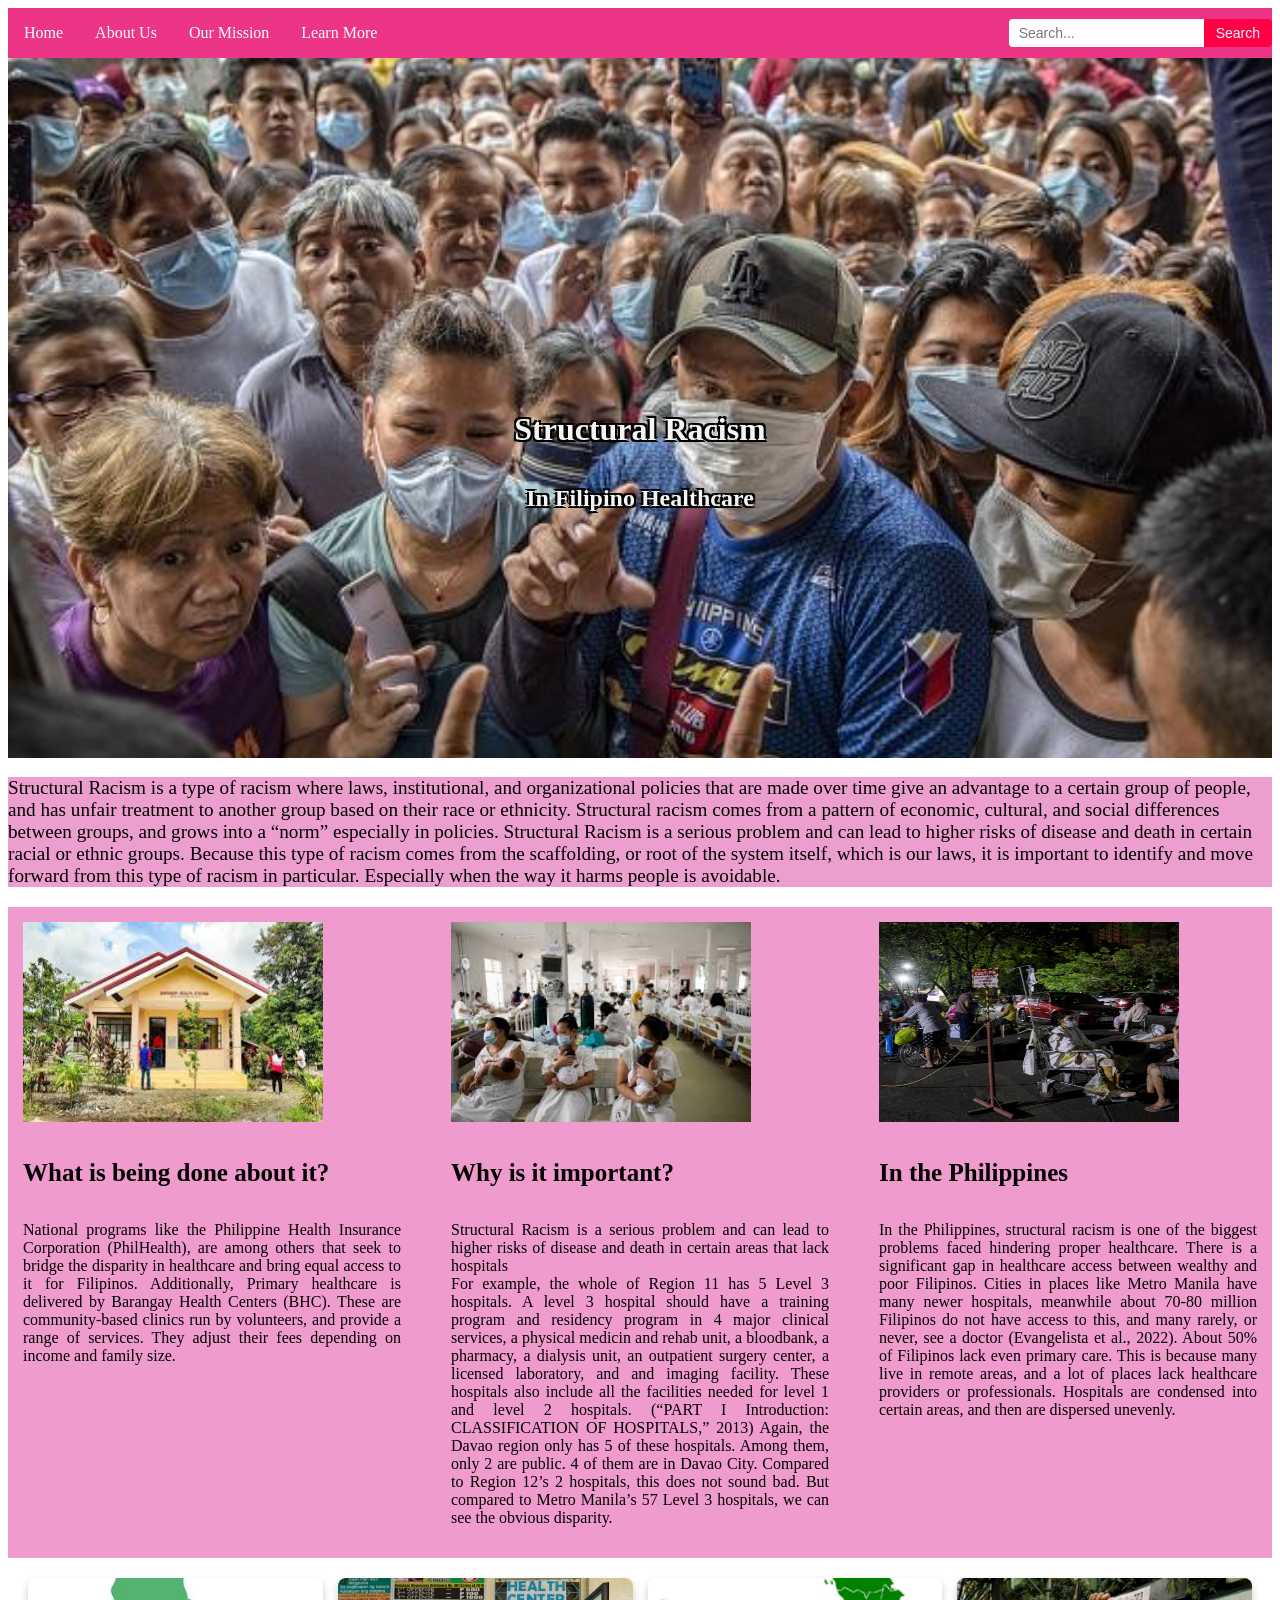
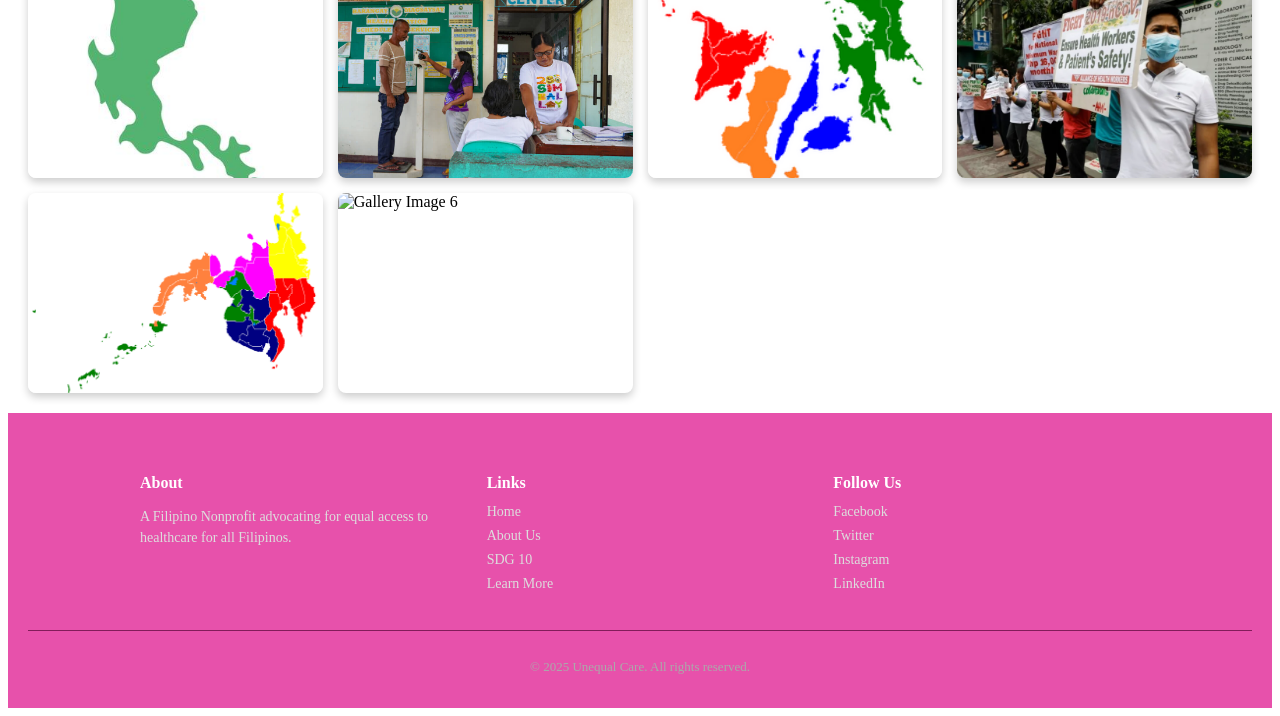
==== strucracism.html @ 386aaed8 "Add files via upload" ====
<!DOCTYPE html>
<html lang="en">
<head>
    <meta charset="UTF-8">
    <meta name="viewport" content="width=device-width, initial-scale=1.0">
    <title>Document</title>
    <link rel="stylesheet" href="styles.css">
</head>
<body>
<nav class="nav">
   <ul class="nav-b">
    <li><a href="home.html">Home</a></li>
    <li><a href="index.html">About Us</a></li>
    <li><a href="inequality.html">Our Mission</a></li>
    <li><a href="strucracism.html">Learn More</a></li>
  </ul>

  <!-- Search bar -->
  <div class="search-container">
    <input type="text" placeholder="Search...">
    <button type="submit">Search</button>
  </div>
</nav>

<div class="cover-Structural" style="background-color: rgba(232, 136, 194, 0.8);">
    <h1 class="hero-text-cover">Structural Racism</h1>
    <h2 class="hero-text-2">In Filipino Healthcare</h2>
</div>

<div style="background-color: rgba(232, 136, 194, 0.8);">
    <p style="font-size: larger;">Structural Racism is a type of racism where laws, institutional, and organizational policies that are made over time give an advantage to a certain group of people, and has unfair treatment to another group based on their race or ethnicity. Structural racism comes from a pattern of economic, cultural, and social differences between groups, and grows into a “norm” especially in policies.

	Structural Racism is a serious problem and can lead to higher risks of disease and death in certain racial or ethnic groups. Because this type of racism comes from the scaffolding, or root of the system itself, which is our laws, it is important to identify and move forward from this type of racism in particular. Especially when the way it harms people is avoidable.
</p>
</div>

<div style="background-color: rgba(237, 131, 193, 0.8);">

      <div class="content-container" class="about-text">
    <div class="content-home-B">
      <img src="BHC.jfif" alt="structural racism" style="width:300px;height:200px;">
      <h4 style="font-size: 25px;">What is being done about it?</h4>
      <p>National programs like the Philippine Health Insurance Corporation (PhilHealth), are among others that seek to bridge the disparity in healthcare and bring equal access to it for Filipinos. 

Additionally, Primary healthcare is delivered by Barangay Health Centers (BHC). These are community-based clinics run by volunteers, and provide a range of services. They adjust their fees depending on income and family size.
</p>
    </div>
    <div class="content-home-B">
      <img src="hospital.jfif" alt="In the PH" style="width:300px;height:200px;">
      <h4 style="font-size: 25px;">Why is it important?</h4>
        <p>Structural Racism is a serious problem and can lead to higher risks of disease and death in certain areas that lack hospitals <br> For example, the whole of Region 11 has 5 Level 3 hospitals. A level 3 hospital should have a training program and residency program in 4 major clinical services, a physical medicin and rehab unit, a bloodbank, a pharmacy, a dialysis unit, an outpatient surgery center, a licensed laboratory, and and imaging facility. These hospitals also include all the facilities needed for level 1 and level 2 hospitals. (“PART I Introduction: CLASSIFICATION OF HOSPITALS,” 2013)

Again, the Davao region only has 5 of these hospitals. Among them, only 2 are public. 4 of them are in Davao City. Compared to Region 12’s 2 hospitals, this does not sound bad. But compared to Metro Manila’s 57 Level 3 hospitals, we can see the obvious disparity.

    </div>
    <div class="content-home-B">
      <img src="hospital2.webp" alt="US" style="width:300px;height:200px;">
      <h4 style="font-size: 25px;">In the Philippines</h4>
      <p>In the Philippines, structural racism is one of the biggest problems faced hindering proper healthcare. There is a significant gap in healthcare access between wealthy and poor Filipinos. Cities in places like Metro Manila have many newer hospitals, meanwhile about 70-80 million Filipinos do not have access to this, and many rarely, or never, see a doctor (Evangelista et al., 2022). 

About 50% of Filipinos lack even primary care. This is because many live in remote areas, and a lot of places lack healthcare providers or professionals. Hospitals are condensed into certain areas, and then are dispersed unevenly.
</p>
    </div>
  </div>
</div>
</div>

<section class="gallery">
  <div class="gallery-item">
    <img src="luzon.jpg" alt="Gallery Image 1">
  </div>
  <div class="gallery-item">
    <img src="img2.jpg" alt="Gallery Image 2">
  </div>
  <div class="gallery-item">
    <img src="visayas.png" alt="Gallery Image 3">
  </div>
  <div class="gallery-item">
    <img src="img4.webp" alt="Gallery Image 4">
  </div>
  <div class="gallery-item">
    <img src="mindanao.PNG" alt="Gallery Image 5">
  </div>
  <div class="gallery-item">
    <img src="img6.jpg" alt="Gallery Image 6">
  </div>
</section>

<footer class="footer">
  <div class="footer-container">

    <div class="footer-col">
      <h4>About</h4>
      <p>A Filipino Nonprofit advocating for
        equal access to healthcare for all Filipinos.
      </p>
    </div>


    <div class="footer-col">
      <h4>Links</h4>
      <ul>
        <li><a class="nav-b" href="home.html">Home</a></li>
        <li><a class="nav-b" href="index.html">About Us</a></li>
        <li><a class="nav-b" href="inequality.html">SDG 10</a></li>
        <li><a class="nav-b" href="strucracism.html">Learn More</a></li>
      </ul>
    </div>

    <div class="footer-col">
      <h4>Follow Us</h4>
      <ul>
        <li><a href="#">Facebook</a></li>
        <li><a href="#">Twitter</a></li>
        <li><a href="#">Instagram</a></li>
        <li><a href="#">LinkedIn</a></li>
      </ul>
    </div>

  </div>

  <div class="footer-bottom">
    <p>© 2025 Unequal Care. All rights reserved.</p>
  </div>
</footer>
</body>
</html>
---- styles.css ----
.nav {
  display: flex;
  align-items: center;
  justify-content: space-between;
  background-color: rgb(236, 53, 135);
  width: 100%; 
  height: 50px;
  position: relative; 
  z-index: 2;  
}

.nav-b {
    display: flex; 
  list-style: none;
  margin: 0;
  padding: 0;
}

.nav-b li {
  display: flex;
  align-items: center;
}

.nav-b li a {
  color: white;
  text-align: center;
  padding: 14px 16px;
  text-decoration: none;
  display: block;
}

.nav-b li a:hover {
  background-color: whitesmoke;
  color: black; 
  text-shadow: 2px 2px 5px gray; 
}
.search-container {
  margin-left: auto;
  display: flex;
  align-items: center;
}

.search-container input[type="text"] {
  padding: 6px 10px;
  font-size: 14px;
  border: none;
  border-radius: 4px 0 0 4px;
  outline: none;
}

.search-container button {
  padding: 6px 12px;
  font-size: 14px;
  border: none;
  border-radius: 0 4px 4px 0;
  background-color: #f04;
  color: white;
  cursor: pointer;
}

.search-container button:hover {
  background-color: #c03;
}

.hero-text-home {
  text-align: center;
  position: absolute;
  top: 50%;
  left: 50%;
  transform: translate(-50%, -50%);
  color: white;
}

.hero-text-cover {
  text-align: center;
  position: absolute;
  top: 50%;
  left: 50%;
  transform: translate(-50%, -50%);
  color: whitesmoke;
  text-shadow:
    -2px -2px 0 #000,  
     2px -2px 0 #000,
    -2px  2px 0 #000,
     2px  2px 0 #000;
}

.hero-text-2 {
  text-align: center;
  position: absolute;
  top: 60%;
  left: 50%;
  transform: translate(-50%, -50%);
  color: whitesmoke;
  text-shadow:
    -2px -2px 0 #000,  
     2px -2px 0 #000,
    -2px  2px 0 #000,
     2px  2px 0 #000;
}


.cover-home {
  background-image: url("cover-home.jpg");   
  height: 700px;
  background-position: center;
  background-repeat: no-repeat;
  background-size: cover;
  position: relative;
  z-index: 1;
    
}

.content-container {
  display: flex;
  gap: 20px;
  margin-top: 20px;
}


.content-home-B {
  flex: 1;
  padding: 15px;
  text-align: justify;
  height: auto;
  float: none;  
  width: auto;
}

.content-padding {
  padding: 20px;
  margin-top: 30px;
  border-radius: 10px; 
}

.cover-about {
  background-image: url("cover-about2.jfif");   
  height: 700px;
  background-position: center;
  background-repeat: no-repeat;
  background-size: cover;
  position: relative;
  z-index: 1;
    
}

.about-text {
  text-align: justify;
  color: black;
  width: 80%;
  margin: 40px auto 0 auto; 
  position: static; 
  padding: 20px;    
}

.content-about-founders {
  flex: 1;
  padding: 15px;
  text-align: justify;
  height: auto;
  float: none;   
  width: auto;
  background-color: aliceblue;
}

.cover-sdg {
  background-image: url("cover-sdg.jfif");   
  height: 700px;
  background-position: center;
  background-repeat: no-repeat;
  background-size: cover;
  position: relative;
  z-index: 1;
    
}

.cover-Structural {
  background-image: url("structruarl.jfif");   
  height: 700px;
  background-position: center;
  background-repeat: no-repeat;
  background-size: cover;
  position: relative;
  z-index: 1;
    
}

.gallery {
  display: grid;
  grid-template-columns: repeat(auto-fit, minmax(250px, 1fr)); 
  gap: 15px;
  padding: 20px;
}

.gallery-item {
  overflow: hidden;
  border-radius: 8px;
  box-shadow: 0 4px 8px rgba(0, 0, 0, 0.2);
  height: 200px;
  display: flex;
  align-items: center;
  justify-content: center;
}

.gallery-item img {
  width: 100%;
  height: 100%;
  object-fit: cover; 
  display: block;
  transition: transform 0.3s ease;
  cursor: pointer;
}

.gallery-item img:hover {
  transform: scale(1.1); 
}

.float-left {
  float: left;
  margin-right: 20px;
  font-size: 30px;
}

.float-right {
  float: right;
  width: calc(100% - 270px); 
  font-size: 20px;
}


.footer {
  background-color: rgba(225, 38, 150, 0.8);
  color: #ddd;
  padding: 40px 20px 20px;
  font-size: 14px;
}

.footer-container {
  display: flex;
  justify-content: space-between;
  gap: 40px;
  max-width: 1000px;
  margin: 0 auto;
  flex-wrap: wrap; /* makes it responsive */
}

.footer-col {
  flex: 1;
  min-width: 200px;
}

.footer-col h4 {
  font-size: 16px;
  margin-bottom: 12px;
  color: #fff;
}

.footer-col p {
  line-height: 1.5;
}

.footer-col ul {
  list-style: none;
  padding: 0;
  margin: 0;
}

.footer-col ul li {
  margin-bottom: 8px;
}

.footer-col ul li a {
  color: #ddd;
  text-decoration: none;
  transition: color 0.3s ease;
}

.footer-col ul li a:hover {
  color: #ffcc00;
}

.footer-bottom {
  text-align: center;
  margin-top: 30px;
  border-top: 1px solid rgba(106, 15, 70, 0.8);
  padding-top: 15px;
  font-size: 13px;
  color: #aaa;
}
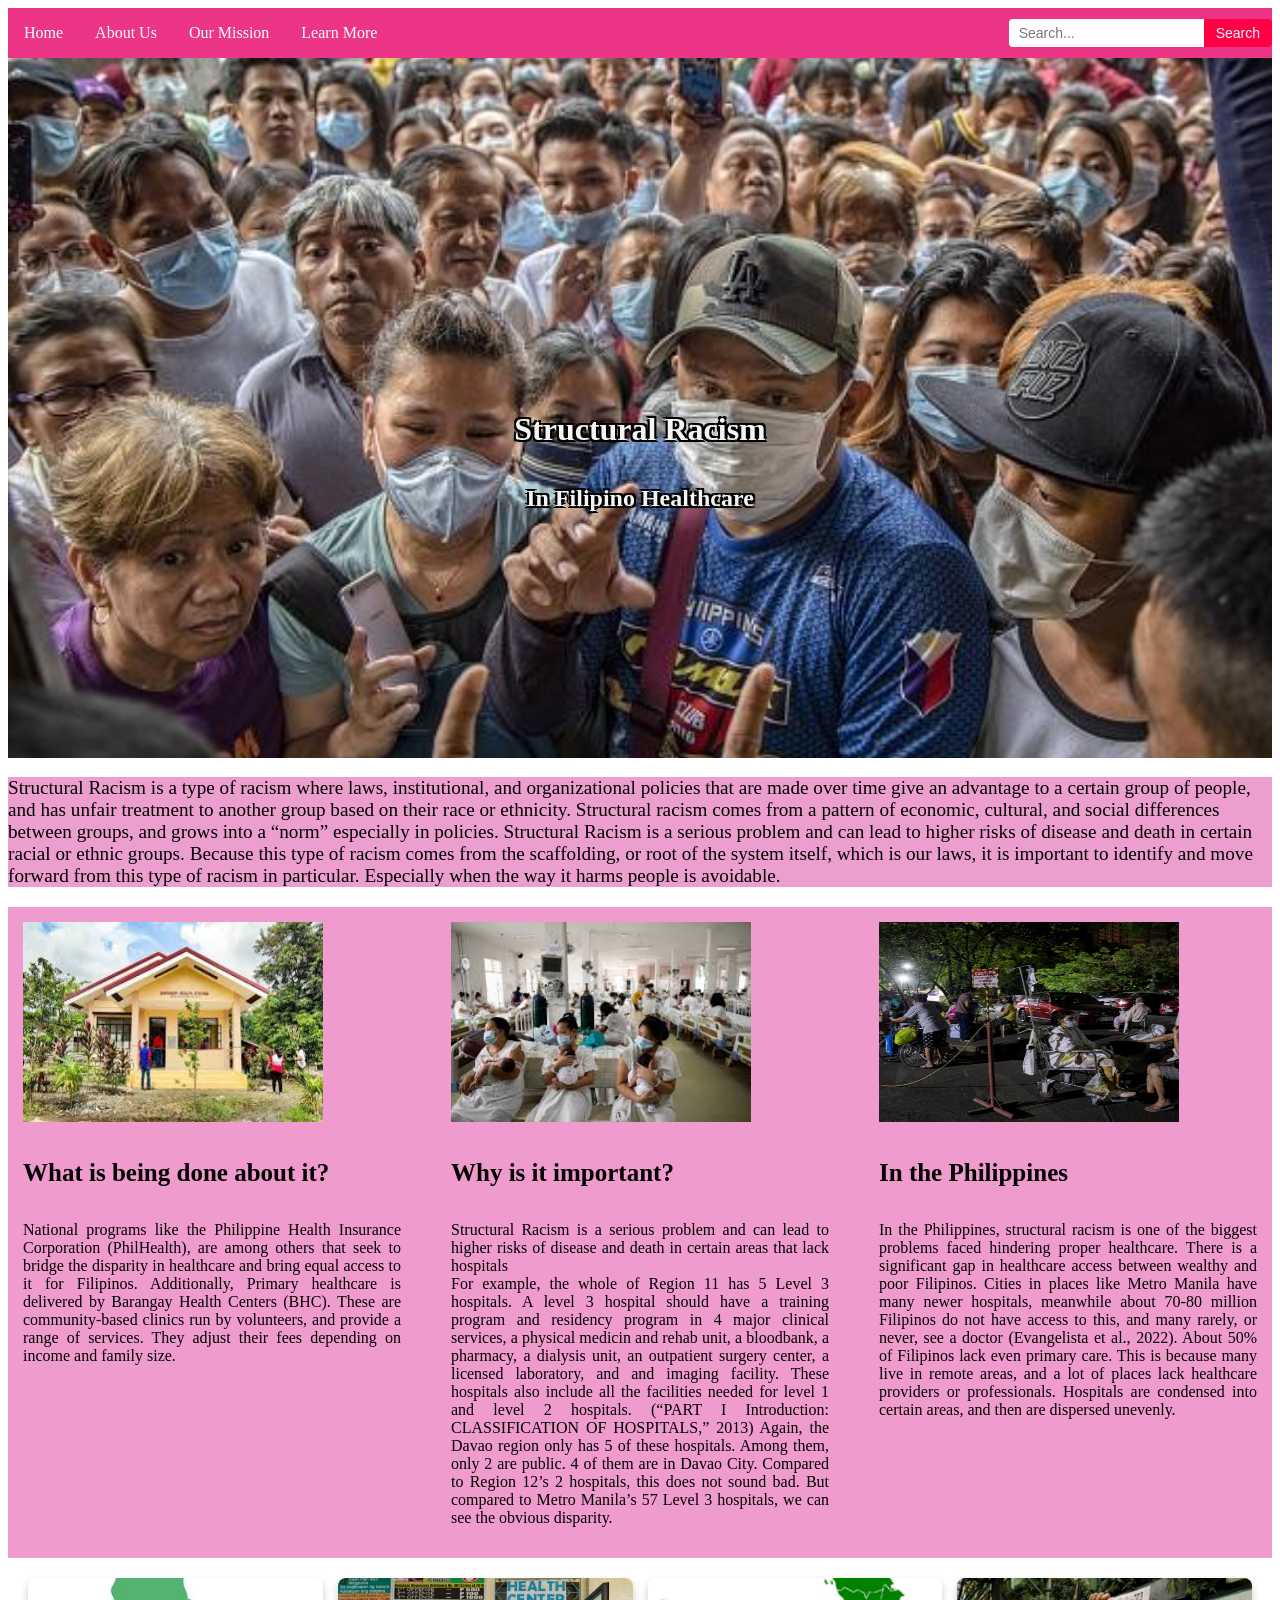
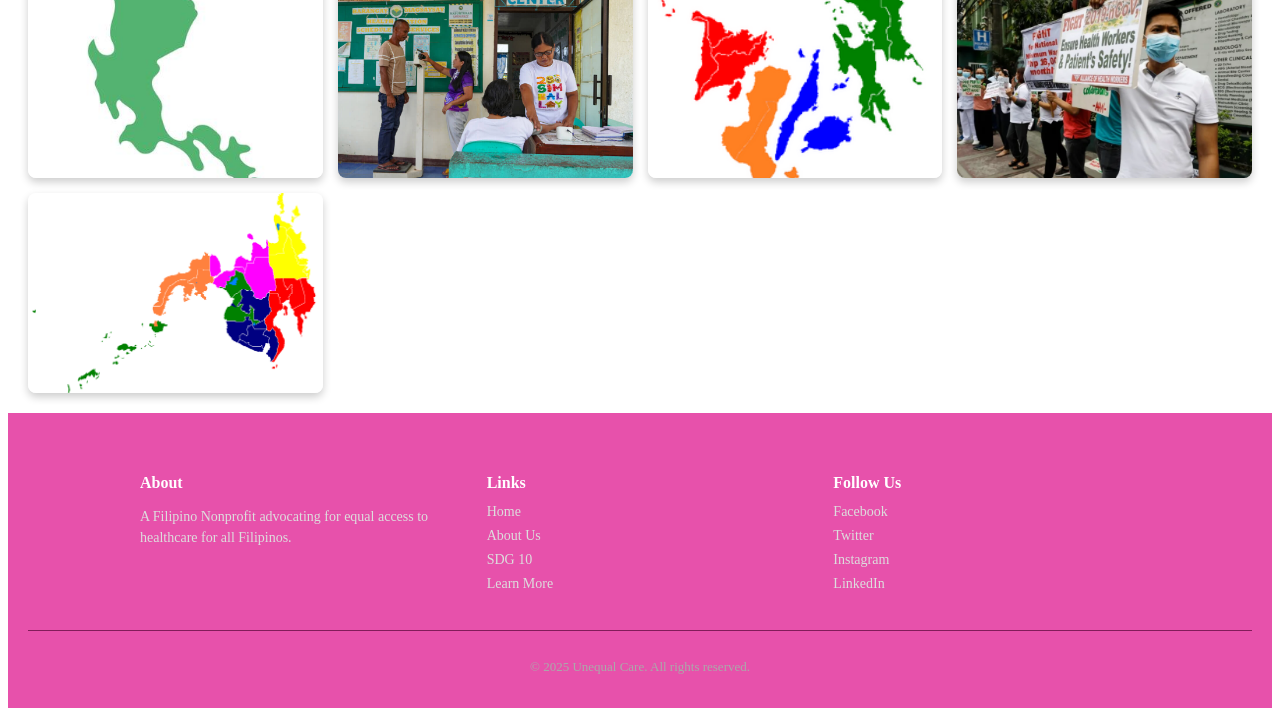
==== commit 860cfa61: "Update strucracism.html" ====
--- a/strucracism.html
+++ b/strucracism.html
@@ -81,9 +81,6 @@
   <div class="gallery-item">
     <img src="mindanao.PNG" alt="Gallery Image 5">
   </div>
-  <div class="gallery-item">
-    <img src="img6.jpg" alt="Gallery Image 6">
-  </div>
 </section>
 
 <footer class="footer">
@@ -124,4 +121,5 @@
   </div>
 </footer>
 </body>
-</html>+
+</html>
